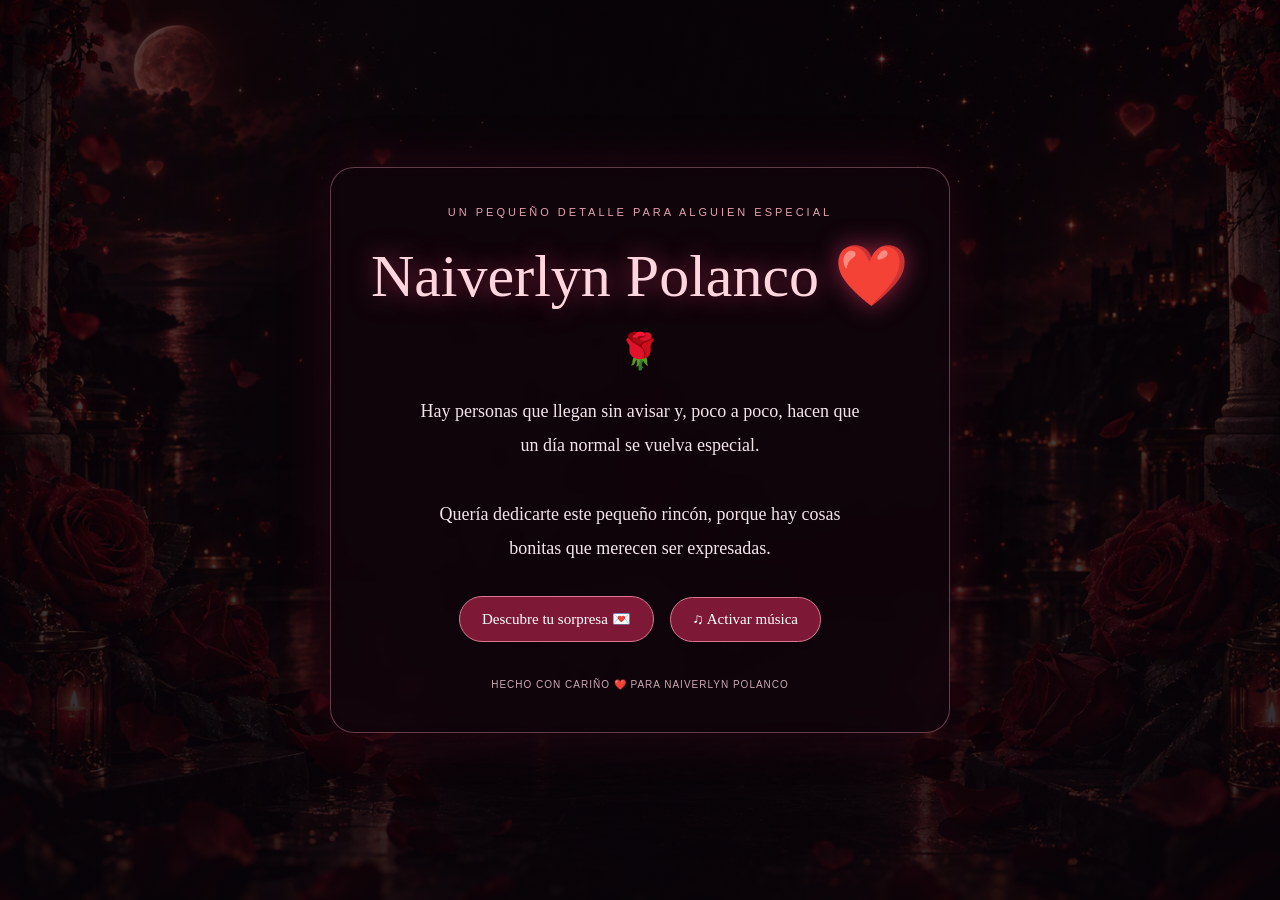
==== index.html @ 77dae19d "Rename naiverlyn polanco.html to index.html" ====
<!DOCTYPE html>
<html lang="es">
<head>
    <meta charset="UTF-8">
    <meta name="viewport" content="width=device-width, initial-scale=1.0">
    <meta name="theme-color" content="#100609">
    <title>Para Naiverlyn Polanco ❤️</title>

    <link rel="stylesheet" href="styles.css">
    <script src="script.js" defer></script>
</head>

<body>
    <main class="tarjeta">
        <div class="etiqueta">
            Un pequeño detalle para alguien especial
        </div>

        <h1>Naiverlyn Polanco ❤️</h1>

        <div class="rosa" aria-hidden="true">🌹</div>

        <p class="mensaje">
            Hay personas que llegan sin avisar y, poco a poco,
            hacen que un día normal se vuelva especial.

            <br><br>

            Quería dedicarte este pequeño rincón,
            porque hay cosas bonitas que merecen ser expresadas.
        </p>

        <button id="abrir" type="button">
            Descubre tu sorpresa 💌
        </button>

        <button id="musicaBtn" type="button">
            ♫ Activar música
        </button>

        <audio id="musica" src="musica.mp3" loop preload="none"></audio>

        <section id="carta" hidden>
            <p class="texto-carta">
                Naiverlyn, quería que supieras que me gusta tu forma
                de ser y que me alegra poder conocerte.

                <br><br>

                No sé qué nos tenga preparado el futuro,
                pero sí quería regalarte este detalle y sacarte
                una sonrisa. ❤️
            </p>

            <h2>¿Me dejarías conocerte un poquito más? 🌹</h2>

            <div class="botones-respuesta">
                <button type="button" data-respuesta="si">
                    Sí ❤️
                </button>

                <button type="button" data-respuesta="pensar">
                    Quiero pensarlo 💌
                </button>
            </div>

            <p id="respuesta" aria-live="polite"></p>
        </section>

        <footer>HECHO CON CARIÑO ❤️ PARA NAIVERLYN POLANCO</footer>
    </main>
</body>
</html>
---- styles.css ----
* {
    box-sizing: border-box;
    margin: 0;
    padding: 0;
}

[hidden] {
    display: none !important;
}

body {
    min-height: 100vh;
    min-height: 100svh;
    padding: 24px 14px;
    display: flex;
    align-items: center;
    justify-content: center;
    overflow-x: hidden;

    font-family: Georgia, "Times New Roman", serif;
    color: white;
    text-align: center;

    background:
        linear-gradient(
            rgba(8, 3, 8, 0.68),
            rgba(8, 3, 8, 0.86)
        ),
        url("fondo-romantico.png") center / cover fixed,
        #100609;
}

.tarjeta {
    position: relative;
    z-index: 2;
    width: min(100%, 620px);
    padding: 38px 25px;

    border: 1px solid rgba(255, 170, 185, 0.35);
    border-radius: 24px;
    background: rgba(18, 5, 12, 0.72);
    backdrop-filter: blur(8px);

    box-shadow: 0 0 55px rgba(180, 20, 65, 0.16);
    animation: aparecer 1.5s ease both;
}

.etiqueta {
    margin-bottom: 22px;
    color: #e8a2b2;
    text-transform: uppercase;
    letter-spacing: 3px;
    font: 11px Arial, sans-serif;
}

h1 {
    margin-bottom: 20px;
    color: #ffd6df;
    font-size: clamp(34px, 8vw, 60px);
    font-weight: normal;
    overflow-wrap: anywhere;
    text-shadow: 0 0 24px rgba(255, 70, 120, 0.55);
}

.rosa {
    margin-bottom: 22px;
    color: #ff718f;
    font-size: 35px;
    animation: latido 1.8s infinite;
}

.mensaje,
.texto-carta {
    max-width: 440px;
    margin: 0 auto 25px;
    color: #f4e5e9;
    font-size: 18px;
    line-height: 1.9;
}

button {
    margin: 6px;
    padding: 13px 22px;

    border: 1px solid #d97991;
    border-radius: 30px;
    background: #7d1837;
    color: white;

    font-size: 15px;
    font-family: inherit;
    cursor: pointer;
    transition: 0.3s;
}

button:hover {
    background: #a62b50;
    transform: translateY(-2px);
    box-shadow: 0 0 20px rgba(156, 37, 75, 0.4);
}

button:focus-visible {
    outline: 2px solid #ffd6df;
    outline-offset: 4px;
}

#carta {
    margin-top: 25px;
    padding-top: 22px;
    border-top: 1px solid rgba(255, 255, 255, 0.15);
    animation: aparecer 1s ease;
}

#carta h2 {
    margin: 18px 0;
    color: #ffd6df;
    font-size: clamp(20px, 5vw, 26px);
    font-weight: normal;
    line-height: 1.5;
}

.botones-respuesta {
    display: flex;
    justify-content: center;
    flex-wrap: wrap;
}

#respuesta {
    min-height: 28px;
    margin-top: 16px;
    color: #ffb4c7;
    line-height: 1.7;
}

.corazon {
    position: fixed;
    bottom: -30px;
    z-index: 1;
    pointer-events: none;
    opacity: 0.8;
    animation: flotar linear forwards;
}

footer {
    margin-top: 28px;
    color: #cda9b4;
    font: 10px Arial, sans-serif;
    letter-spacing: 1px;
    line-height: 1.8;
}

@keyframes aparecer {
    from {
        opacity: 0;
        transform: translateY(18px);
    }

    to {
        opacity: 1;
        transform: translateY(0);
    }
}

@keyframes latido {
    0%, 100% {
        transform: scale(1);
    }

    50% {
        transform: scale(1.18);
    }
}

@keyframes flotar {
    to {
        transform: translateY(-115vh) rotate(35deg);
        opacity: 0;
    }
}

@media (max-width: 480px) {
    .tarjeta {
        padding: 30px 18px;
    }

    .mensaje,
    .texto-carta {
        font-size: 16px;
    }

    button {
        max-width: 100%;
    }
}

@media (max-width: 600px) {
    body {
        background-attachment: scroll;
    }
}

@media (prefers-reduced-motion: reduce) {
    *,
    *::before,
    *::after {
        animation-duration: 0.01ms !important;
        animation-iteration-count: 1 !important;
        transition-duration: 0.01ms !important;
    }
}
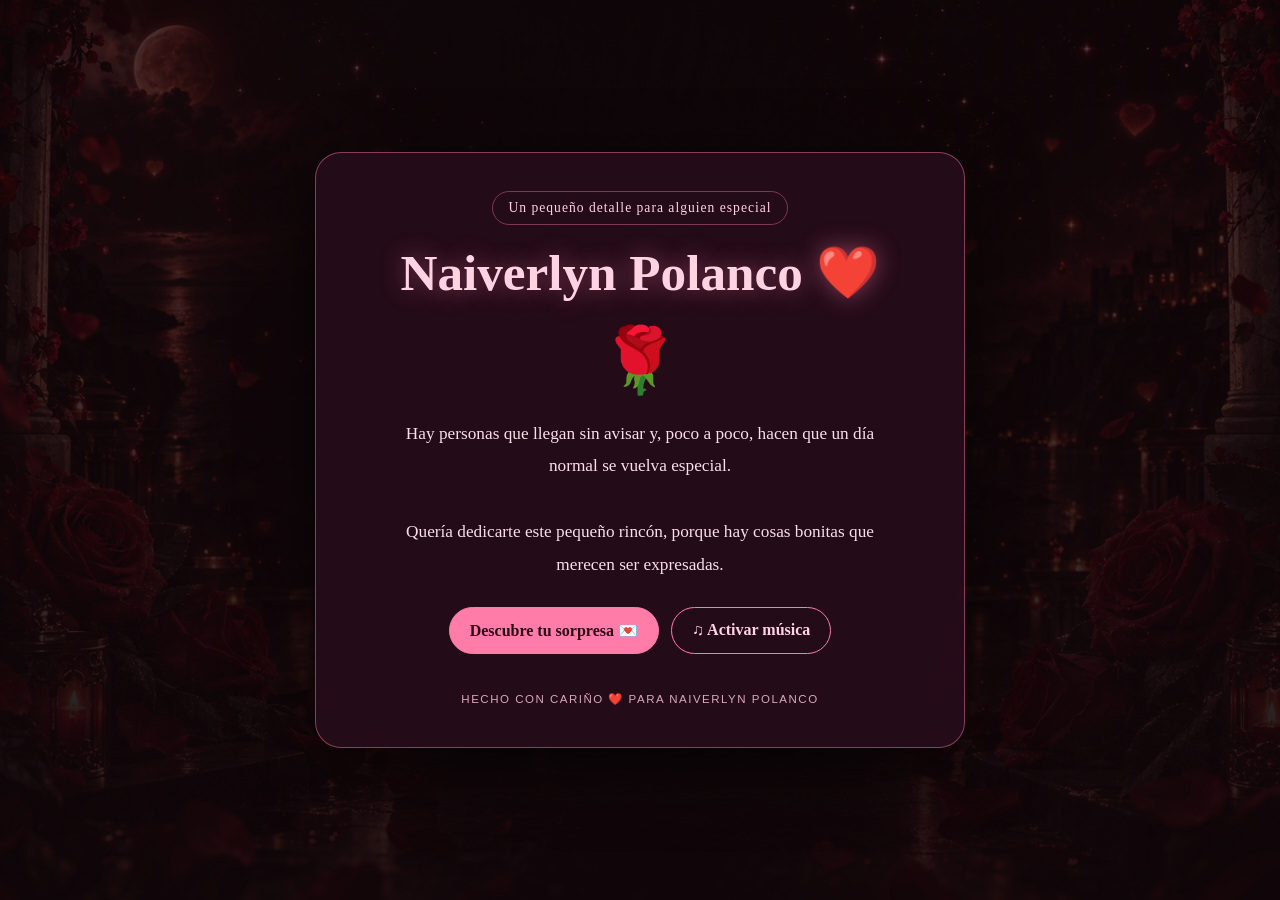
==== commit 13151277: "Revise index.html for romantic details and effects Updated the romantic message and added background" ====
--- a/index.html
+++ b/index.html
@@ -6,12 +6,15 @@
     <meta name="viewport" content="width=device-width, initial-scale=1.0">
     <meta name="theme-color" content="#100609">
     <title>Para Naiverlyn Polanco ❤️</title>
+    <meta name="description" content="Un detalle romántico para Naiverlyn Polanco.">
 
-    <link rel="stylesheet" href="styles.css">
-    <script src="script.js" defer></script>
+    <link rel="stylesheet" href="./styles.css?v=4">
+    <script src="./Script.js?v=4" defer></script>
 </head>
+<body>
+    <!-- Aquí aparecerán las estrellas y los corazones -->
+    <div id="efectos-fondo" aria-hidden="true"></div>
 
-<body>
     <main class="tarjeta">
         <div class="etiqueta">
             Un pequeño detalle para alguien especial
@@ -24,30 +27,28 @@
         <p class="mensaje">
             Hay personas que llegan sin avisar y, poco a poco,
             hacen que un día normal se vuelva especial.
-
             <br><br>
-
             Quería dedicarte este pequeño rincón,
             porque hay cosas bonitas que merecen ser expresadas.
         </p>
 
-        <button id="abrir" type="button">
-            Descubre tu sorpresa 💌
-        </button>
+        <div class="controles">
+            <button id="abrir" type="button">
+                Descubre tu sorpresa 💌
+            </button>
 
-        <button id="musicaBtn" type="button">
-            ♫ Activar música
-        </button>
+            <button id="musicaBtn" type="button">
+                ♫ Activar música
+            </button>
+        </div>
 
-        <audio id="musica" src="musica.mp3" loop preload="none"></audio>
+        <audio id="musica" src="./musica.mp3" loop preload="none"></audio>
 
         <section id="carta" hidden>
             <p class="texto-carta">
                 Naiverlyn, quería que supieras que me gusta tu forma
                 de ser y que me alegra poder conocerte.
-
                 <br><br>
-
                 No sé qué nos tenga preparado el futuro,
                 pero sí quería regalarte este detalle y sacarte
                 una sonrisa. ❤️
--- a/styles.css
+++ b/styles.css
@@ -5,148 +5,149 @@
     padding: 0;
 }
 
-[hidden] {
-    display: none !important;
+:root {
+    color-scheme: dark;
+    --rosa: #ff7ca8;
+    --rosa-claro: #ffd3e1;
+    --fondo: #100609;
+    --tarjeta: rgba(39, 13, 27, 0.91);
+}
+
+html {
+    min-height: 100%;
+    scroll-behavior: smooth;
 }
 
 body {
     min-height: 100vh;
-    min-height: 100svh;
-    padding: 24px 14px;
+    padding: 28px 16px;
     display: flex;
+    justify-content: center;
     align-items: center;
-    justify-content: center;
-    overflow-x: hidden;
-
     font-family: Georgia, "Times New Roman", serif;
-    color: white;
+    color: #fff4f7;
+    background:
+        linear-gradient(rgba(16, 6, 9, 0.76), rgba(16, 6, 9, 0.92)),
+        url("./fondo-romantico.png") center / cover fixed,
+        var(--fondo);
+}
+
+.tarjeta {
+    width: min(100%, 650px);
+    padding: 38px 26px;
     text-align: center;
-
-    background:
-        linear-gradient(
-            rgba(8, 3, 8, 0.68),
-            rgba(8, 3, 8, 0.86)
-        ),
-        url("fondo-romantico.png") center / cover fixed,
-        #100609;
-}
-
-.tarjeta {
-    position: relative;
-    z-index: 2;
-    width: min(100%, 620px);
-    padding: 38px 25px;
-
-    border: 1px solid rgba(255, 170, 185, 0.35);
-    border-radius: 24px;
-    background: rgba(18, 5, 12, 0.72);
+    border: 1px solid rgba(255, 124, 168, 0.45);
+    border-radius: 26px;
+    background: var(--tarjeta);
+    box-shadow: 0 20px 70px rgba(0, 0, 0, 0.55);
     backdrop-filter: blur(8px);
-
-    box-shadow: 0 0 55px rgba(180, 20, 65, 0.16);
-    animation: aparecer 1.5s ease both;
+    animation: aparecer 1s ease both;
 }
 
 .etiqueta {
-    margin-bottom: 22px;
-    color: #e8a2b2;
-    text-transform: uppercase;
-    letter-spacing: 3px;
-    font: 11px Arial, sans-serif;
+    display: inline-block;
+    margin-bottom: 18px;
+    padding: 8px 15px;
+    border: 1px solid rgba(255, 124, 168, 0.4);
+    border-radius: 30px;
+    color: var(--rosa-claro);
+    font-size: 0.85rem;
+    letter-spacing: 1px;
 }
 
 h1 {
-    margin-bottom: 20px;
-    color: #ffd6df;
-    font-size: clamp(34px, 8vw, 60px);
-    font-weight: normal;
-    overflow-wrap: anywhere;
-    text-shadow: 0 0 24px rgba(255, 70, 120, 0.55);
+    margin-bottom: 12px;
+    color: var(--rosa-claro);
+    font-size: clamp(2rem, 7vw, 3.2rem);
+    text-shadow: 0 0 24px rgba(255, 124, 168, 0.45);
 }
 
 .rosa {
-    margin-bottom: 22px;
-    color: #ff718f;
-    font-size: 35px;
-    animation: latido 1.8s infinite;
+    margin: 20px 0;
+    font-size: 4rem;
+    animation: flotar 3s ease-in-out infinite;
 }
 
 .mensaje,
 .texto-carta {
-    max-width: 440px;
-    margin: 0 auto 25px;
-    color: #f4e5e9;
-    font-size: 18px;
+    max-width: 510px;
+    margin: 0 auto;
+    color: #f8dfe8;
+    font-size: 1.08rem;
     line-height: 1.9;
 }
 
-button {
-    margin: 6px;
-    padding: 13px 22px;
-
-    border: 1px solid #d97991;
-    border-radius: 30px;
-    background: #7d1837;
-    color: white;
-
-    font-size: 15px;
-    font-family: inherit;
-    cursor: pointer;
-    transition: 0.3s;
-}
-
-button:hover {
-    background: #a62b50;
-    transform: translateY(-2px);
-    box-shadow: 0 0 20px rgba(156, 37, 75, 0.4);
-}
-
-button:focus-visible {
-    outline: 2px solid #ffd6df;
-    outline-offset: 4px;
-}
-
-#carta {
-    margin-top: 25px;
-    padding-top: 22px;
-    border-top: 1px solid rgba(255, 255, 255, 0.15);
-    animation: aparecer 1s ease;
-}
-
-#carta h2 {
-    margin: 18px 0;
-    color: #ffd6df;
-    font-size: clamp(20px, 5vw, 26px);
-    font-weight: normal;
-    line-height: 1.5;
-}
-
+.controles,
 .botones-respuesta {
     display: flex;
+    flex-wrap: wrap;
     justify-content: center;
-    flex-wrap: wrap;
+    gap: 12px;
+    margin-top: 25px;
+}
+
+button {
+    min-height: 46px;
+    padding: 13px 20px;
+    border: 1px solid var(--rosa);
+    border-radius: 30px;
+    background: var(--rosa);
+    color: #2b0917;
+    font-family: inherit;
+    font-size: 1rem;
+    font-weight: bold;
+    cursor: pointer;
+    transition: transform 0.2s ease, background 0.2s ease,
+        box-shadow 0.2s ease;
+}
+
+button:hover {
+    transform: translateY(-3px);
+    box-shadow: 0 7px 24px rgba(255, 124, 168, 0.25);
+}
+
+button:focus-visible {
+    outline: 3px solid white;
+    outline-offset: 4px;
+}
+
+#musicaBtn {
+    background: transparent;
+    color: var(--rosa-claro);
+}
+
+#carta {
+    margin-top: 30px;
+    padding-top: 25px;
+    border-top: 1px solid rgba(255, 124, 168, 0.35);
+    animation: aparecer 0.7s ease both;
+}
+
+#carta[hidden] {
+    display: none;
+}
+
+h2 {
+    margin-top: 24px;
+    color: var(--rosa-claro);
+    font-size: clamp(1.3rem, 5vw, 1.8rem);
+    line-height: 1.5;
 }
 
 #respuesta {
-    min-height: 28px;
-    margin-top: 16px;
-    color: #ffb4c7;
+    min-height: 30px;
+    margin-top: 20px;
+    color: var(--rosa-claro);
+    font-size: 1.05rem;
     line-height: 1.7;
 }
 
-.corazon {
-    position: fixed;
-    bottom: -30px;
-    z-index: 1;
-    pointer-events: none;
-    opacity: 0.8;
-    animation: flotar linear forwards;
-}
-
 footer {
-    margin-top: 28px;
-    color: #cda9b4;
-    font: 10px Arial, sans-serif;
-    letter-spacing: 1px;
+    margin-top: 35px;
+    color: #d9a8ba;
+    font-family: Arial, sans-serif;
+    font-size: 0.72rem;
+    letter-spacing: 1.5px;
     line-height: 1.8;
 }
 
@@ -162,41 +163,39 @@
     }
 }
 
-@keyframes latido {
+@keyframes flotar {
     0%, 100% {
-        transform: scale(1);
+        transform: translateY(0);
     }
 
     50% {
-        transform: scale(1.18);
-    }
-}
-
-@keyframes flotar {
-    to {
-        transform: translateY(-115vh) rotate(35deg);
-        opacity: 0;
+        transform: translateY(-9px);
     }
 }
 
 @media (max-width: 480px) {
+    body {
+        padding: 16px 10px;
+        background-attachment: scroll;
+    }
+
     .tarjeta {
-        padding: 30px 18px;
+        padding: 28px 18px;
+        border-radius: 20px;
     }
 
     .mensaje,
     .texto-carta {
-        font-size: 16px;
+        font-size: 1rem;
+    }
+
+    .controles,
+    .botones-respuesta {
+        flex-direction: column;
     }
 
     button {
-        max-width: 100%;
-    }
-}
-
-@media (max-width: 600px) {
-    body {
-        background-attachment: scroll;
+        width: 100%;
     }
 }
 
@@ -206,6 +205,64 @@
     *::after {
         animation-duration: 0.01ms !important;
         animation-iteration-count: 1 !important;
+        scroll-behavior: auto !important;
         transition-duration: 0.01ms !important;
     }
-}
+
+}
+/* Estrellas y corazones flotantes */
+#efectos-fondo {
+    position: fixed;
+    inset: 0;
+    overflow: hidden;
+    pointer-events: none;
+    z-index: 0;
+}
+
+.tarjeta {
+    position: relative;
+    z-index: 1;
+}
+
+.particula {
+    position: absolute;
+    bottom: -50px;
+    opacity: 0;
+    animation: flotar-fondo linear infinite;
+    user-select: none;
+    will-change: transform, opacity;
+}
+
+.particula.corazon {
+    color: #ff80ad;
+    text-shadow: 0 0 12px #ff4d88;
+}
+
+.particula.estrella {
+    color: #fff2b0;
+    text-shadow: 0 0 12px #ffe47a;
+}
+
+@keyframes flotar-fondo {
+    0% {
+        transform: translateY(0) rotate(0deg) scale(.7);
+        opacity: 0;
+    }
+    15% {
+        opacity: .85;
+    }
+    80% {
+        opacity: .8;
+    }
+    100% {
+        transform: translateY(-115vh) rotate(35deg) scale(1.2);
+        opacity: 0;
+    }
+}
+
+@media (prefers-reduced-motion: reduce) {
+    .particula {
+        animation: none;
+        display: none;
+    }
+}
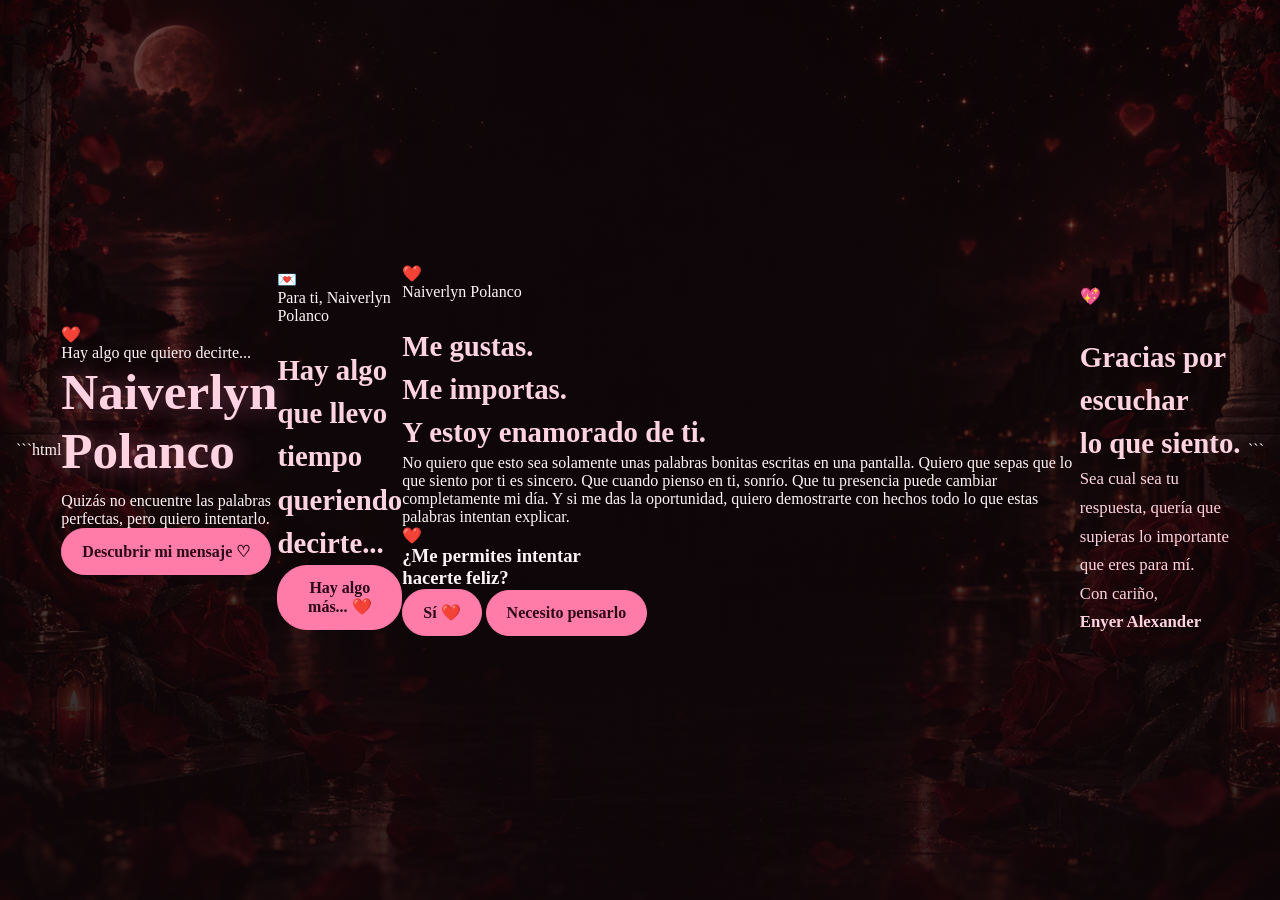
==== commit edad4b56: "Refactor HTML structure and update content" ====
--- a/index.html
+++ b/index.html
@@ -1,75 +1,171 @@
-
+```html
 <!DOCTYPE html>
 <html lang="es">
 <head>
     <meta charset="UTF-8">
     <meta name="viewport" content="width=device-width, initial-scale=1.0">
-    <meta name="theme-color" content="#100609">
+
     <title>Para Naiverlyn Polanco ❤️</title>
-    <meta name="description" content="Un detalle romántico para Naiverlyn Polanco.">
 
-    <link rel="stylesheet" href="./styles.css?v=4">
-    <script src="./Script.js?v=4" defer></script>
+    <link rel="stylesheet" href="styles.css">
 </head>
+
 <body>
-    <!-- Aquí aparecerán las estrellas y los corazones -->
-    <div id="efectos-fondo" aria-hidden="true"></div>
 
-    <main class="tarjeta">
-        <div class="etiqueta">
-            Un pequeño detalle para alguien especial
+    <!-- Fondo -->
+    <div id="stars"></div>
+    <div id="hearts"></div>
+
+    <!-- Música -->
+    <audio id="music" loop>
+        <source src="musica.mp3" type="audio/mpeg">
+    </audio>
+
+    <!-- Pantalla inicial -->
+    <section id="inicio" class="pantalla activa">
+
+        <div class="contenido">
+
+            <div class="corazon-principal">❤️</div>
+
+            <p class="pequeno">Hay algo que quiero decirte...</p>
+
+            <h1>
+                Naiverlyn<br>
+                <span>Polanco</span>
+            </h1>
+
+            <p class="subtitulo">
+                Quizás no encuentre las palabras perfectas,
+                pero quiero intentarlo.
+            </p>
+
+            <button onclick="comenzar()">
+                Descubrir mi mensaje
+                <span>♡</span>
+            </button>
+
         </div>
 
-        <h1>Naiverlyn Polanco ❤️</h1>
+    </section>
 
-        <div class="rosa" aria-hidden="true">🌹</div>
 
-        <p class="mensaje">
-            Hay personas que llegan sin avisar y, poco a poco,
-            hacen que un día normal se vuelva especial.
-            <br><br>
-            Quería dedicarte este pequeño rincón,
-            porque hay cosas bonitas que merecen ser expresadas.
-        </p>
+    <!-- Declaración -->
+    <section id="declaracion" class="pantalla">
 
-        <div class="controles">
-            <button id="abrir" type="button">
-                Descubre tu sorpresa 💌
+        <div class="carta">
+
+            <div class="sobre">💌</div>
+
+            <p class="destinataria">
+                Para ti, Naiverlyn Polanco
+            </p>
+
+            <h2>
+                Hay algo que llevo<br>
+                tiempo queriendo decirte...
+            </h2>
+
+            <div class="linea"></div>
+
+            <p id="textoDeclaracion" class="texto"></p>
+
+            <button id="continuarBtn" class="oculto" onclick="mostrarFinal()">
+                Hay algo más...
+                ❤️
             </button>
 
-            <button id="musicaBtn" type="button">
-                ♫ Activar música
-            </button>
         </div>
 
-        <audio id="musica" src="./musica.mp3" loop preload="none"></audio>
+    </section>
 
-        <section id="carta" hidden>
-            <p class="texto-carta">
-                Naiverlyn, quería que supieras que me gusta tu forma
-                de ser y que me alegra poder conocerte.
-                <br><br>
-                No sé qué nos tenga preparado el futuro,
-                pero sí quería regalarte este detalle y sacarte
-                una sonrisa. ❤️
+
+    <!-- Final -->
+    <section id="final" class="pantalla">
+
+        <div class="final-contenido">
+
+            <div class="gran-corazon">❤️</div>
+
+            <p class="para-ti">
+                Naiverlyn Polanco
             </p>
 
-            <h2>¿Me dejarías conocerte un poquito más? 🌹</h2>
+            <h2>
+                Me gustas.<br>
+                Me importas.<br>
+                Y estoy enamorado de ti.
+            </h2>
 
-            <div class="botones-respuesta">
-                <button type="button" data-respuesta="si">
-                    Sí ❤️
-                </button>
+            <p class="mensaje-final">
+                No quiero que esto sea solamente unas palabras bonitas
+                escritas en una pantalla.
+                
+                Quiero que sepas que lo que siento por ti es sincero.
+                Que cuando pienso en ti, sonrío.
+                Que tu presencia puede cambiar completamente mi día.
+                
+                Y si me das la oportunidad,
+                quiero demostrarte con hechos todo lo que estas palabras
+                intentan explicar.
+            </p>
 
-                <button type="button" data-respuesta="pensar">
-                    Quiero pensarlo 💌
-                </button>
+            <div class="pregunta">
+                <span>❤️</span>
+
+                <h3>
+                    ¿Me permites intentar<br>
+                    hacerte feliz?
+                </h3>
+
+                <div class="botones">
+
+                    <button class="si" onclick="respuestaSi()">
+                        Sí ❤️
+                    </button>
+
+                    <button class="no" id="noBtn">
+                        Necesito pensarlo
+                    </button>
+
+                </div>
+
             </div>
 
-            <p id="respuesta" aria-live="polite"></p>
-        </section>
+        </div>
 
-        <footer>HECHO CON CARIÑO ❤️ PARA NAIVERLYN POLANCO</footer>
-    </main>
+    </section>
+
+
+    <!-- Respuesta -->
+    <div id="respuesta" class="respuesta oculto">
+
+        <div class="respuesta-caja">
+
+            <div class="gran-corazon">💖</div>
+
+            <h2>
+                Gracias por escuchar<br>
+                lo que siento.
+            </h2>
+
+            <p>
+                Sea cual sea tu respuesta,
+                quería que supieras lo importante que eres para mí.
+            </p>
+
+            <div class="firma">
+                Con cariño,<br>
+                <strong>Enyer Alexander</strong>
+            </div>
+
+        </div>
+
+    </div>
+
+
+    <script src="script.js"></script>
+
 </body>
 </html>
+```
--- a/styles.css
+++ b/styles.css
@@ -10,7 +10,7 @@
     --rosa: #ff7ca8;
     --rosa-claro: #ffd3e1;
     --fondo: #100609;
-    --tarjeta: rgba(39, 13, 27, 0.91);
+    --tarjeta: rgba(39, 13, 27, 0.88);
 }
 
 html {
@@ -27,12 +27,26 @@
     font-family: Georgia, "Times New Roman", serif;
     color: #fff4f7;
     background:
-        linear-gradient(rgba(16, 6, 9, 0.76), rgba(16, 6, 9, 0.92)),
+        linear-gradient(rgba(16, 6, 9, 0.65), rgba(16, 6, 9, 0.88)),
         url("./fondo-romantico.png") center / cover fixed,
         var(--fondo);
 }
 
+/* Capa de efectos detrás del contenido */
+#efectos-fondo {
+    position: fixed;
+    inset: 0;
+    width: 100%;
+    height: 100%;
+    overflow: hidden;
+    pointer-events: none;
+    z-index: 0;
+}
+
+/* Tarjeta principal */
 .tarjeta {
+    position: relative;
+    z-index: 1;
     width: min(100%, 650px);
     padding: 38px 26px;
     text-align: center;
@@ -65,7 +79,7 @@
 .rosa {
     margin: 20px 0;
     font-size: 4rem;
-    animation: flotar 3s ease-in-out infinite;
+    animation: flotar-rosa 3s ease-in-out infinite;
 }
 
 .mensaje,
@@ -97,8 +111,7 @@
     font-size: 1rem;
     font-weight: bold;
     cursor: pointer;
-    transition: transform 0.2s ease, background 0.2s ease,
-        box-shadow 0.2s ease;
+    transition: transform 0.2s ease, box-shadow 0.2s ease;
 }
 
 button:hover {
@@ -151,23 +164,63 @@
     line-height: 1.8;
 }
 
+/* Corazones y estrellas creados por JavaScript */
+.particula {
+    position: absolute;
+    bottom: -50px;
+    display: block;
+    opacity: 0;
+    user-select: none;
+    pointer-events: none;
+    line-height: 1;
+    will-change: transform, opacity;
+    animation-name: flotar-fondo;
+    animation-timing-function: linear;
+    animation-iteration-count: infinite;
+}
+
+.particula.corazon {
+    color: #ff80ad;
+    text-shadow: 0 0 12px rgba(255, 77, 136, 0.85);
+}
+
+.particula.estrella {
+    color: #fff2b0;
+    text-shadow: 0 0 12px rgba(255, 228, 122, 0.9);
+}
+
+@keyframes flotar-fondo {
+    0% {
+        transform: translateY(0) rotate(0deg) scale(0.7);
+        opacity: 0;
+    }
+    15% {
+        opacity: 0.85;
+    }
+    80% {
+        opacity: 0.8;
+    }
+    100% {
+        transform: translateY(-115vh) rotate(35deg) scale(1.2);
+        opacity: 0;
+    }
+}
+
 @keyframes aparecer {
     from {
         opacity: 0;
         transform: translateY(18px);
     }
-
     to {
         opacity: 1;
         transform: translateY(0);
     }
 }
 
-@keyframes flotar {
+@keyframes flotar-rosa {
     0%, 100% {
         transform: translateY(0);
     }
-
     50% {
         transform: translateY(-9px);
     }
@@ -209,60 +262,7 @@
         transition-duration: 0.01ms !important;
     }
 
-}
-/* Estrellas y corazones flotantes */
-#efectos-fondo {
-    position: fixed;
-    inset: 0;
-    overflow: hidden;
-    pointer-events: none;
-    z-index: 0;
-}
-
-.tarjeta {
-    position: relative;
-    z-index: 1;
-}
-
-.particula {
-    position: absolute;
-    bottom: -50px;
-    opacity: 0;
-    animation: flotar-fondo linear infinite;
-    user-select: none;
-    will-change: transform, opacity;
-}
-
-.particula.corazon {
-    color: #ff80ad;
-    text-shadow: 0 0 12px #ff4d88;
-}
-
-.particula.estrella {
-    color: #fff2b0;
-    text-shadow: 0 0 12px #ffe47a;
-}
-
-@keyframes flotar-fondo {
-    0% {
-        transform: translateY(0) rotate(0deg) scale(.7);
-        opacity: 0;
-    }
-    15% {
-        opacity: .85;
-    }
-    80% {
-        opacity: .8;
-    }
-    100% {
-        transform: translateY(-115vh) rotate(35deg) scale(1.2);
-        opacity: 0;
-    }
-}
-
-@media (prefers-reduced-motion: reduce) {
     .particula {
-        animation: none;
         display: none;
     }
 }
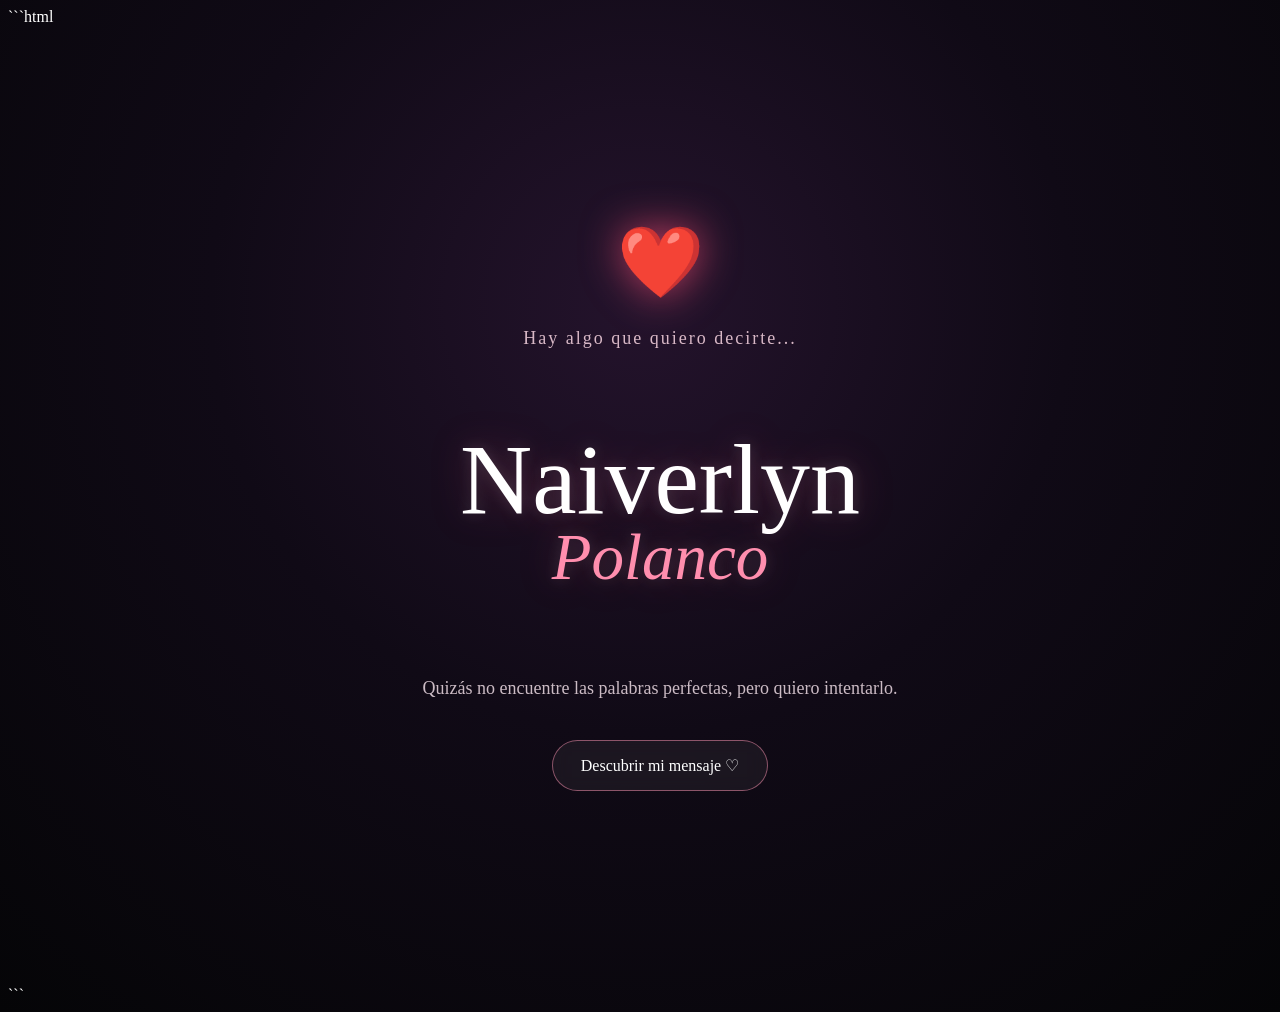
==== commit 33f2d809: "Revise index.html for romantic declaration Updated the HTML content and structure for the romantic m" ====
--- a/index.html
+++ b/index.html
@@ -156,7 +156,7 @@
 
             <div class="firma">
                 Con cariño,<br>
-                <strong>Enyer Alexander</strong>
+                <strong>Eddy Joel santana</strong>
             </div>
 
         </div>
@@ -164,7 +164,7 @@
     </div>
 
 
-    <script src="script.js"></script>
+    <script src="Script.js"></script>
 
 </body>
 </html>
--- a/styles.css
+++ b/styles.css
@@ -1,268 +1,561 @@
-
+```css
 * {
-    box-sizing: border-box;
     margin: 0;
     padding: 0;
-}
-
-:root {
-    color-scheme: dark;
-    --rosa: #ff7ca8;
-    --rosa-claro: #ffd3e1;
-    --fondo: #100609;
-    --tarjeta: rgba(39, 13, 27, 0.88);
+    box-sizing: border-box;
 }
 
 html {
-    min-height: 100%;
     scroll-behavior: smooth;
 }
 
 body {
+    background:
+        radial-gradient(circle at 50% 30%, #24132c 0%, #100a16 45%, #050507 100%);
+    color: white;
+    font-family: Georgia, "Times New Roman", serif;
+    overflow-x: hidden;
     min-height: 100vh;
-    padding: 28px 16px;
-    display: flex;
-    justify-content: center;
-    align-items: center;
-    font-family: Georgia, "Times New Roman", serif;
-    color: #fff4f7;
-    background:
-        linear-gradient(rgba(16, 6, 9, 0.65), rgba(16, 6, 9, 0.88)),
-        url("./fondo-romantico.png") center / cover fixed,
-        var(--fondo);
-}
-
-/* Capa de efectos detrás del contenido */
-#efectos-fondo {
+}
+
+
+/* =========================
+   ESTRELLAS
+========================= */
+
+#stars {
     position: fixed;
     inset: 0;
     width: 100%;
     height: 100%;
-    overflow: hidden;
     pointer-events: none;
     z-index: 0;
-}
-
-/* Tarjeta principal */
-.tarjeta {
-    position: relative;
-    z-index: 1;
-    width: min(100%, 650px);
-    padding: 38px 26px;
-    text-align: center;
-    border: 1px solid rgba(255, 124, 168, 0.45);
-    border-radius: 26px;
-    background: var(--tarjeta);
-    box-shadow: 0 20px 70px rgba(0, 0, 0, 0.55);
-    backdrop-filter: blur(8px);
-    animation: aparecer 1s ease both;
-}
-
-.etiqueta {
-    display: inline-block;
-    margin-bottom: 18px;
-    padding: 8px 15px;
-    border: 1px solid rgba(255, 124, 168, 0.4);
-    border-radius: 30px;
-    color: var(--rosa-claro);
-    font-size: 0.85rem;
-    letter-spacing: 1px;
-}
-
-h1 {
-    margin-bottom: 12px;
-    color: var(--rosa-claro);
-    font-size: clamp(2rem, 7vw, 3.2rem);
-    text-shadow: 0 0 24px rgba(255, 124, 168, 0.45);
-}
-
-.rosa {
-    margin: 20px 0;
-    font-size: 4rem;
-    animation: flotar-rosa 3s ease-in-out infinite;
-}
-
-.mensaje,
-.texto-carta {
-    max-width: 510px;
-    margin: 0 auto;
-    color: #f8dfe8;
-    font-size: 1.08rem;
-    line-height: 1.9;
-}
-
-.controles,
-.botones-respuesta {
-    display: flex;
-    flex-wrap: wrap;
-    justify-content: center;
-    gap: 12px;
-    margin-top: 25px;
-}
-
-button {
-    min-height: 46px;
-    padding: 13px 20px;
-    border: 1px solid var(--rosa);
-    border-radius: 30px;
-    background: var(--rosa);
-    color: #2b0917;
-    font-family: inherit;
-    font-size: 1rem;
-    font-weight: bold;
-    cursor: pointer;
-    transition: transform 0.2s ease, box-shadow 0.2s ease;
-}
-
-button:hover {
-    transform: translateY(-3px);
-    box-shadow: 0 7px 24px rgba(255, 124, 168, 0.25);
-}
-
-button:focus-visible {
-    outline: 3px solid white;
-    outline-offset: 4px;
-}
-
-#musicaBtn {
-    background: transparent;
-    color: var(--rosa-claro);
-}
-
-#carta {
-    margin-top: 30px;
-    padding-top: 25px;
-    border-top: 1px solid rgba(255, 124, 168, 0.35);
-    animation: aparecer 0.7s ease both;
-}
-
-#carta[hidden] {
-    display: none;
-}
-
-h2 {
-    margin-top: 24px;
-    color: var(--rosa-claro);
-    font-size: clamp(1.3rem, 5vw, 1.8rem);
-    line-height: 1.5;
-}
-
-#respuesta {
-    min-height: 30px;
-    margin-top: 20px;
-    color: var(--rosa-claro);
-    font-size: 1.05rem;
-    line-height: 1.7;
-}
-
-footer {
-    margin-top: 35px;
-    color: #d9a8ba;
-    font-family: Arial, sans-serif;
-    font-size: 0.72rem;
-    letter-spacing: 1.5px;
-    line-height: 1.8;
-}
-
-/* Corazones y estrellas creados por JavaScript */
-.particula {
+    overflow: hidden;
+}
+
+.star {
+    position: absolute;
+    width: 2px;
+    height: 2px;
+    background: white;
+    border-radius: 50%;
+    opacity: 0.7;
+    animation: parpadear 3s infinite ease-in-out;
+}
+
+@keyframes parpadear {
+    0%, 100% {
+        opacity: 0.2;
+        transform: scale(0.7);
+    }
+
+    50% {
+        opacity: 1;
+        transform: scale(1.5);
+    }
+}
+
+
+/* =========================
+   CORAZONES FLOTANTES
+========================= */
+
+#hearts {
+    position: fixed;
+    inset: 0;
+    pointer-events: none;
+    overflow: hidden;
+    z-index: 2;
+}
+
+.heart {
     position: absolute;
     bottom: -50px;
-    display: block;
+    color: #ff6b91;
+    font-size: 18px;
+    animation: subir 7s linear forwards;
     opacity: 0;
-    user-select: none;
-    pointer-events: none;
-    line-height: 1;
-    will-change: transform, opacity;
-    animation-name: flotar-fondo;
-    animation-timing-function: linear;
-    animation-iteration-count: infinite;
-}
-
-.particula.corazon {
-    color: #ff80ad;
-    text-shadow: 0 0 12px rgba(255, 77, 136, 0.85);
-}
-
-.particula.estrella {
-    color: #fff2b0;
-    text-shadow: 0 0 12px rgba(255, 228, 122, 0.9);
-}
-
-@keyframes flotar-fondo {
+    filter: drop-shadow(0 0 8px rgba(255, 70, 120, 0.6));
+}
+
+@keyframes subir {
+
     0% {
-        transform: translateY(0) rotate(0deg) scale(0.7);
+        transform:
+            translateY(0)
+            translateX(0)
+            rotate(0deg)
+            scale(0.7);
+
         opacity: 0;
     }
-    15% {
-        opacity: 0.85;
-    }
-    80% {
+
+    10% {
         opacity: 0.8;
     }
+
+    50% {
+        transform:
+            translateY(-50vh)
+            translateX(30px)
+            rotate(20deg)
+            scale(1);
+    }
+
     100% {
-        transform: translateY(-115vh) rotate(35deg) scale(1.2);
+        transform:
+            translateY(-115vh)
+            translateX(-40px)
+            rotate(-20deg)
+            scale(1.3);
+
         opacity: 0;
     }
 }
+
+
+/* =========================
+   PANTALLAS
+========================= */
+
+.pantalla {
+    position: relative;
+    z-index: 3;
+
+    min-height: 100vh;
+    width: 100%;
+
+    display: none;
+    align-items: center;
+    justify-content: center;
+
+    padding: 30px 20px;
+}
+
+.pantalla.activa {
+    display: flex;
+}
+
+
+/* =========================
+   INICIO
+========================= */
+
+.contenido {
+    width: min(700px, 100%);
+    text-align: center;
+    animation: aparecer 1.5s ease;
+}
+
+.corazon-principal {
+    font-size: 70px;
+    margin-bottom: 25px;
+
+    animation:
+        latido 1.7s infinite ease-in-out;
+
+    filter:
+        drop-shadow(0 0 20px rgba(255, 80, 120, 0.7));
+}
+
+.pequeno {
+    color: #d8b8c6;
+    font-size: 18px;
+    letter-spacing: 2px;
+    margin-bottom: 20px;
+}
+
+h1 {
+    font-size: clamp(55px, 10vw, 100px);
+    line-height: 0.95;
+    font-weight: normal;
+
+    text-shadow:
+        0 0 15px rgba(255,255,255,0.15),
+        0 0 40px rgba(255,80,120,0.25);
+}
+
+h1 span {
+    font-size: 0.65em;
+    color: #ff8eae;
+    font-style: italic;
+}
+
+.subtitulo {
+    margin: 35px auto;
+    max-width: 550px;
+
+    color: #cbbbc4;
+    font-size: 18px;
+    line-height: 1.8;
+}
+
+button {
+    border: 1px solid rgba(255, 150, 180, 0.5);
+    background: rgba(255,255,255,0.05);
+    color: white;
+
+    padding: 15px 28px;
+    border-radius: 50px;
+
+    font-size: 16px;
+    font-family: inherit;
+
+    cursor: pointer;
+
+    transition:
+        0.3s ease;
+
+    backdrop-filter: blur(8px);
+}
+
+button:hover {
+    background: rgba(255, 100, 140, 0.18);
+
+    transform:
+        translateY(-3px)
+        scale(1.03);
+
+    box-shadow:
+        0 0 25px rgba(255, 80, 130, 0.3);
+}
+
+
+/* =========================
+   CARTA
+========================= */
+
+.carta {
+    width: min(800px, 100%);
+
+    padding: 50px 35px;
+
+    text-align: center;
+
+    background:
+        linear-gradient(
+            145deg,
+            rgba(255,255,255,0.07),
+            rgba(255,255,255,0.02)
+        );
+
+    border:
+        1px solid rgba(255,255,255,0.12);
+
+    border-radius: 25px;
+
+    backdrop-filter: blur(15px);
+
+    box-shadow:
+        0 0 60px rgba(0,0,0,0.4);
+
+    animation:
+        subirCarta 1s ease;
+}
+
+.sobre {
+    font-size: 60px;
+    margin-bottom: 20px;
+}
+
+.destinataria {
+    color: #ff91b0;
+    font-size: 18px;
+    margin-bottom: 25px;
+}
+
+.carta h2 {
+    font-size: clamp(30px, 6vw, 52px);
+    font-weight: normal;
+    line-height: 1.2;
+}
+
+.linea {
+    width: 80px;
+    height: 1px;
+
+    background: #ff7fa3;
+
+    margin: 30px auto;
+}
+
+.texto {
+    min-height: 220px;
+
+    max-width: 680px;
+
+    margin: auto;
+
+    color: #e8dce1;
+
+    font-size: 19px;
+    line-height: 2;
+
+    text-align: left;
+
+    white-space: pre-line;
+}
+
+#continuarBtn {
+    margin-top: 30px;
+}
+
+.oculto {
+    display: none !important;
+}
+
+
+/* =========================
+   FINAL
+========================= */
+
+.final-contenido {
+    width: min(800px, 100%);
+    text-align: center;
+
+    animation: aparecer 1.2s ease;
+}
+
+.gran-corazon {
+    font-size: 90px;
+
+    animation: latido 1.5s infinite ease-in-out;
+
+    filter:
+        drop-shadow(0 0 25px rgba(255,70,120,0.7));
+}
+
+.para-ti {
+    color: #ff8eae;
+    letter-spacing: 3px;
+    margin: 20px 0;
+}
+
+.final-contenido h2 {
+    font-size: clamp(34px, 7vw, 60px);
+    font-weight: normal;
+    line-height: 1.2;
+}
+
+.mensaje-final {
+    margin: 35px auto;
+
+    max-width: 700px;
+
+    color: #d9cbd1;
+
+    font-size: 18px;
+    line-height: 2;
+
+    white-space: pre-line;
+}
+
+.pregunta {
+    margin-top: 50px;
+    padding: 35px;
+
+    border-top:
+        1px solid rgba(255,255,255,0.1);
+
+    border-bottom:
+        1px solid rgba(255,255,255,0.1);
+}
+
+.pregunta span {
+    font-size: 30px;
+}
+
+.pregunta h3 {
+    margin: 15px 0 25px;
+
+    font-size: 27px;
+    font-weight: normal;
+}
+
+.botones {
+    display: flex;
+    justify-content: center;
+    gap: 15px;
+    flex-wrap: wrap;
+}
+
+.si {
+    background: rgba(255,70,120,0.2);
+    border-color: #ff7098;
+}
+
+.no {
+    position: relative;
+}
+
+
+/* =========================
+   RESPUESTA
+========================= */
+
+.respuesta {
+    position: fixed;
+    inset: 0;
+
+    z-index: 20;
+
+    display: flex;
+    align-items: center;
+    justify-content: center;
+
+    padding: 25px;
+
+    background:
+        rgba(5, 3, 8, 0.92);
+
+    backdrop-filter: blur(10px);
+}
+
+.respuesta-caja {
+    width: min(600px, 100%);
+
+    text-align: center;
+
+    padding: 50px 30px;
+
+    border:
+        1px solid rgba(255,120,160,0.35);
+
+    border-radius: 25px;
+
+    background:
+        rgba(30,15,35,0.9);
+
+    box-shadow:
+        0 0 70px rgba(255,60,120,0.15);
+
+    animation:
+        aparecer 0.8s ease;
+}
+
+.respuesta-caja h2 {
+    font-size: 36px;
+    font-weight: normal;
+    line-height: 1.3;
+    margin: 20px 0;
+}
+
+.respuesta-caja p {
+    color: #d8cbd1;
+    line-height: 1.8;
+    font-size: 17px;
+}
+
+.firma {
+    margin-top: 30px;
+    color: #ff91b0;
+    line-height: 1.8;
+}
+
+
+/* =========================
+   ANIMACIONES
+========================= */
 
 @keyframes aparecer {
     from {
         opacity: 0;
-        transform: translateY(18px);
-    }
+        transform: translateY(25px);
+    }
+
     to {
         opacity: 1;
         transform: translateY(0);
     }
 }
 
-@keyframes flotar-rosa {
+@keyframes subirCarta {
+    from {
+        opacity: 0;
+        transform:
+            translateY(50px)
+            scale(0.95);
+    }
+
+    to {
+        opacity: 1;
+        transform:
+            translateY(0)
+            scale(1);
+    }
+}
+
+@keyframes latido {
+
     0%, 100% {
-        transform: translateY(0);
-    }
+        transform: scale(1);
+    }
+
     50% {
-        transform: translateY(-9px);
-    }
-}
-
-@media (max-width: 480px) {
-    body {
-        padding: 16px 10px;
-        background-attachment: scroll;
-    }
-
-    .tarjeta {
-        padding: 28px 18px;
-        border-radius: 20px;
-    }
-
-    .mensaje,
-    .texto-carta {
-        font-size: 1rem;
-    }
-
-    .controles,
-    .botones-respuesta {
-        flex-direction: column;
-    }
-
-    button {
-        width: 100%;
-    }
-}
-
-@media (prefers-reduced-motion: reduce) {
-    *,
-    *::before,
-    *::after {
-        animation-duration: 0.01ms !important;
-        animation-iteration-count: 1 !important;
-        scroll-behavior: auto !important;
-        transition-duration: 0.01ms !important;
-    }
-
-    .particula {
-        display: none;
-    }
-}
+        transform: scale(1.12);
+    }
+}
+
+
+/* =========================
+   MÓVIL
+========================= */
+
+@media (max-width: 600px) {
+
+    .pantalla {
+        padding: 25px 15px;
+    }
+
+    .corazon-principal {
+        font-size: 55px;
+    }
+
+    .pequeno {
+        font-size: 15px;
+    }
+
+    .subtitulo {
+        font-size: 16px;
+        line-height: 1.7;
+    }
+
+    .carta {
+        padding: 35px 22px;
+    }
+
+    .sobre {
+        font-size: 50px;
+    }
+
+    .texto {
+        font-size: 17px;
+        line-height: 1.8;
+    }
+
+    .gran-corazon {
+        font-size: 70px;
+    }
+
+    .mensaje-final {
+        font-size: 16px;
+        line-height: 1.8;
+    }
+
+    .pregunta {
+        padding: 25px 10px;
+    }
+
+    .pregunta h3 {
+        font-size: 23px;
+    }
+
+    .respuesta-caja {
+        padding: 40px 20px;
+    }
+
+    .respuesta-caja h2 {
+        font-size: 29px;
+    }
+}
+```
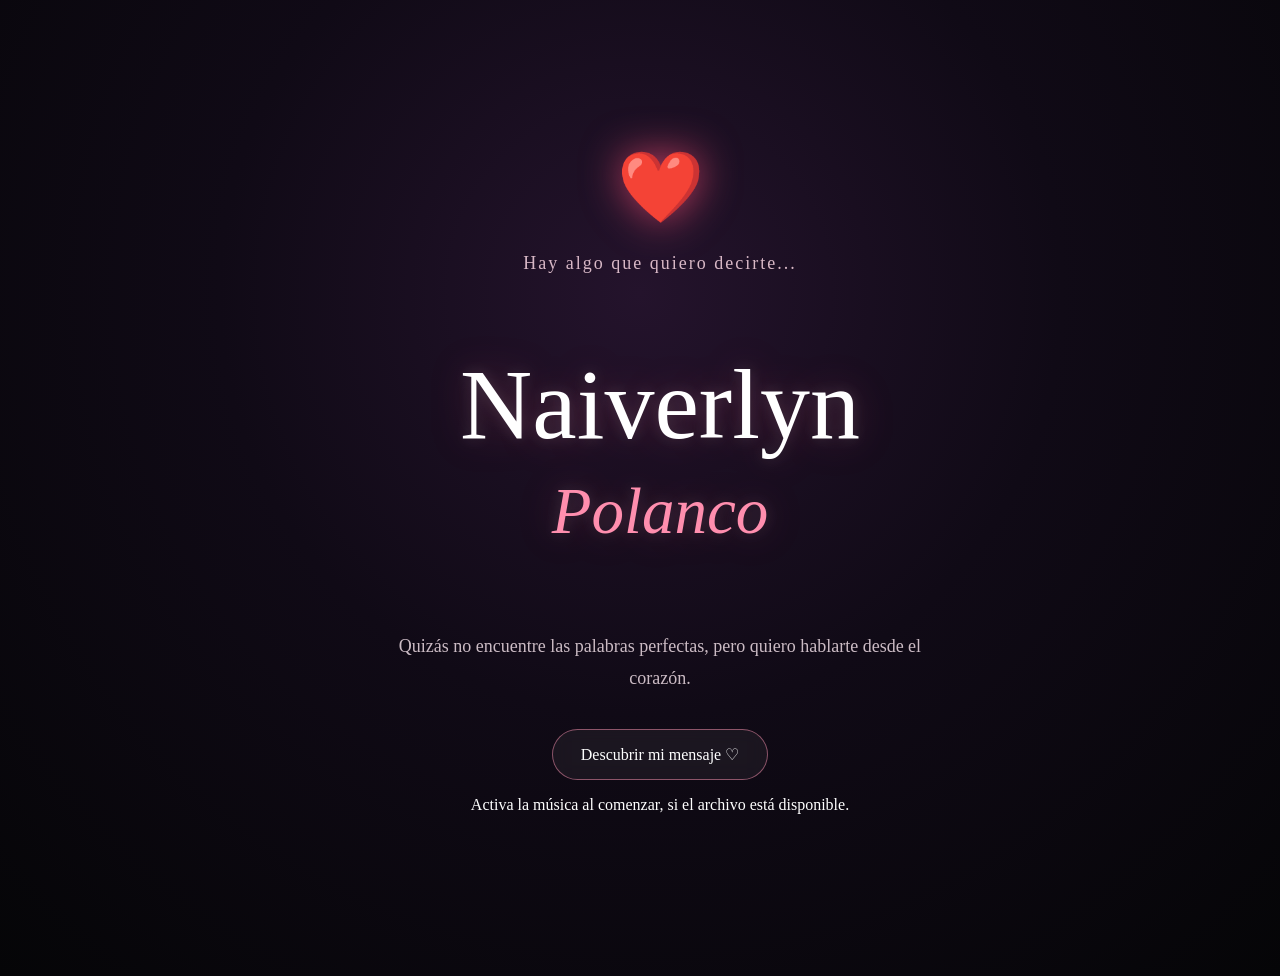
==== commit 61750333: "Fix declaration page and correct JavaScript filename" ====
--- a/index.html
+++ b/index.html
@@ -1,171 +1,69 @@
-```html
-<!DOCTYPE html>
-<html lang="es">
-<head>
-    <meta charset="UTF-8">
-    <meta name="viewport" content="width=device-width, initial-scale=1.0">
-
-    <title>Para Naiverlyn Polanco ❤️</title>
-
-    <link rel="stylesheet" href="styles.css">
-</head>
-
-<body>
-
-    <!-- Fondo -->
-    <div id="stars"></div>
-    <div id="hearts"></div>
-
-    <!-- Música -->
-    <audio id="music" loop>
-        <source src="musica.mp3" type="audio/mpeg">
-    </audio>
-
-    <!-- Pantalla inicial -->
-    <section id="inicio" class="pantalla activa">
-
-        <div class="contenido">
-
-            <div class="corazon-principal">❤️</div>
-
-            <p class="pequeno">Hay algo que quiero decirte...</p>
-
-            <h1>
-                Naiverlyn<br>
-                <span>Polanco</span>
-            </h1>
-
-            <p class="subtitulo">
-                Quizás no encuentre las palabras perfectas,
-                pero quiero intentarlo.
-            </p>
-
-            <button onclick="comenzar()">
-                Descubrir mi mensaje
-                <span>♡</span>
-            </button>
-
-        </div>
-
-    </section>
-
-
-    <!-- Declaración -->
-    <section id="declaracion" class="pantalla">
-
-        <div class="carta">
-
-            <div class="sobre">💌</div>
-
-            <p class="destinataria">
-                Para ti, Naiverlyn Polanco
-            </p>
-
-            <h2>
-                Hay algo que llevo<br>
-                tiempo queriendo decirte...
-            </h2>
-
-            <div class="linea"></div>
-
-            <p id="textoDeclaracion" class="texto"></p>
-
-            <button id="continuarBtn" class="oculto" onclick="mostrarFinal()">
-                Hay algo más...
-                ❤️
-            </button>
-
-        </div>
-
-    </section>
-
-
-    <!-- Final -->
-    <section id="final" class="pantalla">
-
-        <div class="final-contenido">
-
-            <div class="gran-corazon">❤️</div>
-
-            <p class="para-ti">
-                Naiverlyn Polanco
-            </p>
-
-            <h2>
-                Me gustas.<br>
-                Me importas.<br>
-                Y estoy enamorado de ti.
-            </h2>
-
-            <p class="mensaje-final">
-                No quiero que esto sea solamente unas palabras bonitas
-                escritas en una pantalla.
-                
-                Quiero que sepas que lo que siento por ti es sincero.
-                Que cuando pienso en ti, sonrío.
-                Que tu presencia puede cambiar completamente mi día.
-                
-                Y si me das la oportunidad,
-                quiero demostrarte con hechos todo lo que estas palabras
-                intentan explicar.
-            </p>
-
-            <div class="pregunta">
-                <span>❤️</span>
-
-                <h3>
-                    ¿Me permites intentar<br>
-                    hacerte feliz?
-                </h3>
-
-                <div class="botones">
-
-                    <button class="si" onclick="respuestaSi()">
-                        Sí ❤️
-                    </button>
-
-                    <button class="no" id="noBtn">
-                        Necesito pensarlo
-                    </button>
-
-                </div>
-
-            </div>
-
-        </div>
-
-    </section>
-
-
-    <!-- Respuesta -->
-    <div id="respuesta" class="respuesta oculto">
-
-        <div class="respuesta-caja">
-
-            <div class="gran-corazon">💖</div>
-
-            <h2>
-                Gracias por escuchar<br>
-                lo que siento.
-            </h2>
-
-            <p>
-                Sea cual sea tu respuesta,
-                quería que supieras lo importante que eres para mí.
-            </p>
-
-            <div class="firma">
-                Con cariño,<br>
-                <strong>Eddy Joel santana</strong>
-            </div>
-
-        </div>
-
-    </div>
-
-
-    <script src="Script.js"></script>
-
-</body>
-</html>
-```
+<!DOCTYPE html>
+<html lang="es">
+<head>
+  <meta charset="UTF-8">
+  <meta name="viewport" content="width=device-width, initial-scale=1">
+  <meta name="theme-color" content="#100813">
+  <title>Para Naiverlyn Polanco ❤️</title>
+  <link rel="stylesheet" href="styles.css">
+  <script src="script.js" defer></script>
+</head>
+<body>
+  <div id="stars" aria-hidden="true"></div>
+  <div id="hearts" aria-hidden="true"></div>
+
+  <audio id="music" loop preload="none">
+    <source src="musica.mp3" type="audio/mpeg">
+  </audio>
+
+  <main>
+    <section id="inicio" class="pantalla activa" aria-labelledby="tituloInicio">
+      <div class="contenido">
+        <div class="corazon-principal" aria-hidden="true">❤️</div>
+        <p class="pequeno">Hay algo que quiero decirte...</p>
+        <h1 id="tituloInicio">Naiverlyn<br><span>Polanco</span></h1>
+        <p class="subtitulo">Quizás no encuentre las palabras perfectas, pero quiero hablarte desde el corazón.</p>
+        <button id="comenzarBtn" type="button">Descubrir mi mensaje <span aria-hidden="true">♡</span></button>
+        <p class="nota-musica">Activa la música al comenzar, si el archivo está disponible.</p>
+      </div>
+    </section>
+
+    <section id="declaracion" class="pantalla" aria-labelledby="tituloCarta" hidden>
+      <article class="carta">
+        <div class="sobre" aria-hidden="true">💌</div>
+        <p class="destinataria">Para ti, Naiverlyn Polanco</p>
+        <h2 id="tituloCarta">Hay algo que llevo tiempo queriendo decirte...</h2>
+        <div class="linea"></div>
+        <p id="textoDeclaracion" class="texto" aria-live="polite"></p>
+        <button id="continuarBtn" class="oculto" type="button">Hay algo más... ❤️</button>
+      </article>
+    </section>
+
+    <section id="final" class="pantalla" aria-labelledby="tituloFinal" hidden>
+      <div class="final-contenido">
+        <div class="gran-corazon" aria-hidden="true">❤️</div>
+        <p class="para-ti">Naiverlyn Polanco</p>
+        <h2 id="tituloFinal">Me gustas.<br>Me importas.<br>Y quiero ser sincero contigo.</h2>
+        <p class="mensaje-final">No quiero que esto sea solamente unas palabras bonitas escritas en una pantalla. Quiero que sepas que lo que siento por ti es sincero. Cuando pienso en ti, sonrío, y me gustaría seguir conociéndote y compartir más momentos contigo.
+
+No te prometo ser perfecto; sí quiero tratarte con cariño, respeto y honestidad. No sé qué nos tenga preparado el futuro, pero me gustaría descubrirlo poco a poco, si tú también lo deseas.</p>
+        <div class="pregunta">
+          <span aria-hidden="true">♡</span>
+          <h3>¿Te gustaría darme la oportunidad de conocernos más y ver qué puede nacer entre nosotros?</h3>
+          <div class="botones">
+            <button id="siBtn" class="si" type="button">Sí, me gustaría ❤️</button>
+            <button id="pensarloBtn" class="alternativa" type="button">Quiero pensarlo</button>
+            <button id="noBtn" class="alternativa" type="button">No siento lo mismo</button>
+          </div>
+          <p id="respuestaTexto" class="respuesta-texto" aria-live="polite"></p>
+        </div>
+        <p class="firma">Con cariño,<br><strong>Eddy Joel Santana</strong></p>
+      </div>
+    </section>
+  </main>
+
+  <script>
+    // Si no has añadido musica.mp3 al repositorio, la página seguirá funcionando sin música.
+  </script>
+</body>
+</html>
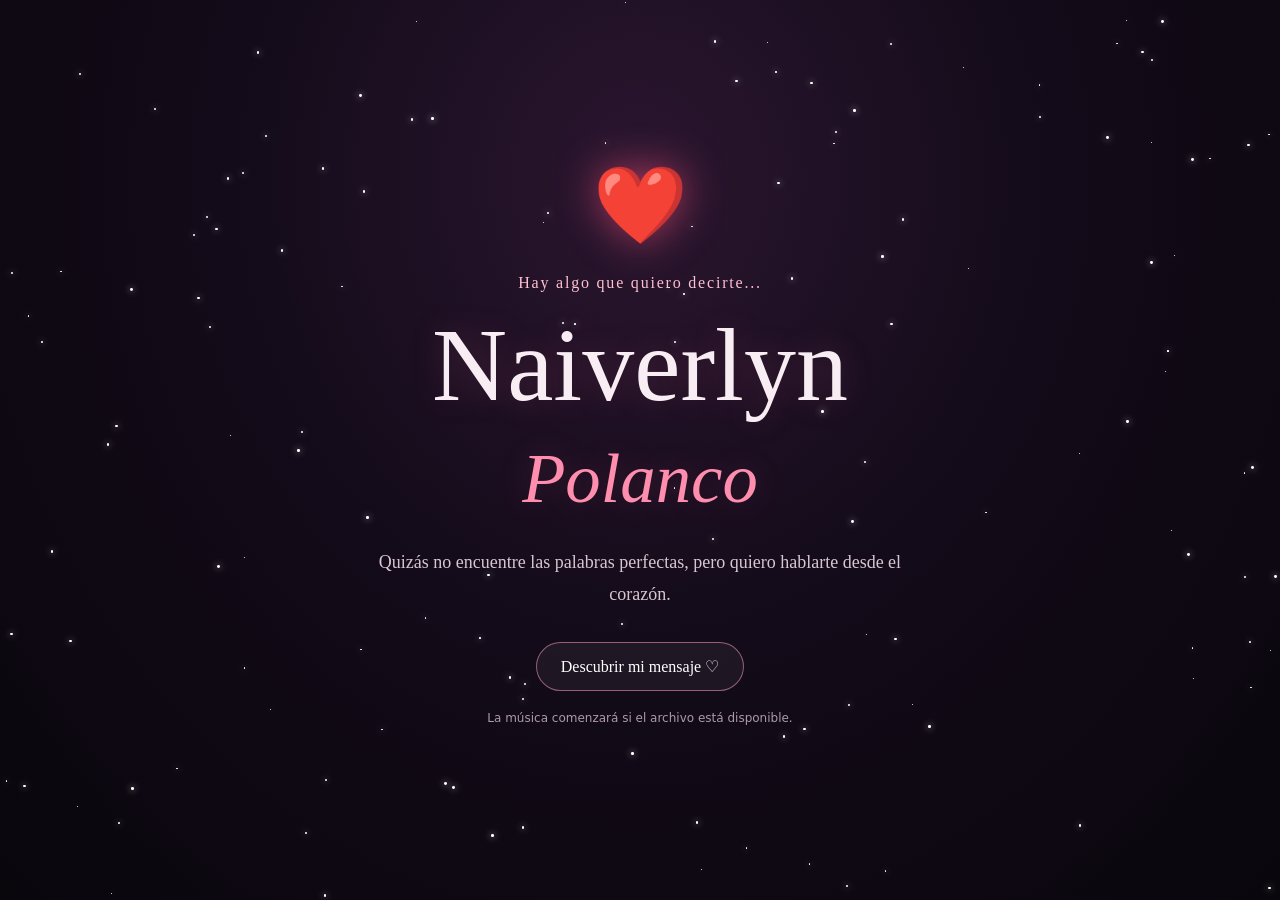
==== commit 2231b5b9: "Fix opening button with inline JavaScript and cache-bust stylesheet" ====
--- a/index.html
+++ b/index.html
@@ -5,50 +5,46 @@
   <meta name="viewport" content="width=device-width, initial-scale=1">
   <meta name="theme-color" content="#100813">
   <title>Para Naiverlyn Polanco ❤️</title>
-  <link rel="stylesheet" href="styles.css">
-  <script src="script.js" defer></script>
+  <link rel="stylesheet" href="styles.css?v=3">
 </head>
 <body>
   <div id="stars" aria-hidden="true"></div>
   <div id="hearts" aria-hidden="true"></div>
-
-  <audio id="music" loop preload="none">
-    <source src="musica.mp3" type="audio/mpeg">
-  </audio>
+  <audio id="music" loop preload="none"><source src="musica.mp3" type="audio/mpeg"></audio>
 
   <main>
-    <section id="inicio" class="pantalla activa" aria-labelledby="tituloInicio">
+    <section id="inicio" class="pantalla activa">
       <div class="contenido">
-        <div class="corazon-principal" aria-hidden="true">❤️</div>
+        <div class="corazon-principal">❤️</div>
         <p class="pequeno">Hay algo que quiero decirte...</p>
-        <h1 id="tituloInicio">Naiverlyn<br><span>Polanco</span></h1>
+        <h1>Naiverlyn<br><span>Polanco</span></h1>
         <p class="subtitulo">Quizás no encuentre las palabras perfectas, pero quiero hablarte desde el corazón.</p>
-        <button id="comenzarBtn" type="button">Descubrir mi mensaje <span aria-hidden="true">♡</span></button>
-        <p class="nota-musica">Activa la música al comenzar, si el archivo está disponible.</p>
+        <button id="comenzarBtn" type="button">Descubrir mi mensaje ♡</button>
+        <p class="nota-musica">La música comenzará si el archivo está disponible.</p>
       </div>
     </section>
 
-    <section id="declaracion" class="pantalla" aria-labelledby="tituloCarta" hidden>
+    <section id="declaracion" class="pantalla" hidden>
       <article class="carta">
-        <div class="sobre" aria-hidden="true">💌</div>
+        <div class="sobre">💌</div>
         <p class="destinataria">Para ti, Naiverlyn Polanco</p>
-        <h2 id="tituloCarta">Hay algo que llevo tiempo queriendo decirte...</h2>
+        <h2>Hay algo que llevo tiempo queriendo decirte...</h2>
         <div class="linea"></div>
-        <p id="textoDeclaracion" class="texto" aria-live="polite"></p>
+        <p id="textoDeclaracion" class="texto"></p>
         <button id="continuarBtn" class="oculto" type="button">Hay algo más... ❤️</button>
       </article>
     </section>
 
-    <section id="final" class="pantalla" aria-labelledby="tituloFinal" hidden>
+    <section id="final" class="pantalla" hidden>
       <div class="final-contenido">
-        <div class="gran-corazon" aria-hidden="true">❤️</div>
+        <div class="gran-corazon">❤️</div>
         <p class="para-ti">Naiverlyn Polanco</p>
-        <h2 id="tituloFinal">Me gustas.<br>Me importas.<br>Y quiero ser sincero contigo.</h2>
+        <h2>Me gustas.<br>Me importas.<br>Y quiero ser sincero contigo.</h2>
         <p class="mensaje-final">No quiero que esto sea solamente unas palabras bonitas escritas en una pantalla. Quiero que sepas que lo que siento por ti es sincero. Cuando pienso en ti, sonrío, y me gustaría seguir conociéndote y compartir más momentos contigo.
 
 No te prometo ser perfecto; sí quiero tratarte con cariño, respeto y honestidad. No sé qué nos tenga preparado el futuro, pero me gustaría descubrirlo poco a poco, si tú también lo deseas.</p>
         <div class="pregunta">
-          <span aria-hidden="true">♡</span>
+          <span>♡</span>
           <h3>¿Te gustaría darme la oportunidad de conocernos más y ver qué puede nacer entre nosotros?</h3>
           <div class="botones">
             <button id="siBtn" class="si" type="button">Sí, me gustaría ❤️</button>
@@ -62,8 +58,92 @@
     </section>
   </main>
 
-  <script>
-    // Si no has añadido musica.mp3 al repositorio, la página seguirá funcionando sin música.
-  </script>
+<script>
+(function () {
+  "use strict";
+  const $ = id => document.getElementById(id);
+  const stars = $("stars"), hearts = $("hearts");
+  // El script está dentro de index.html para que el botón inicial no dependa de otro archivo.
+  for (let i = 0; i < 140; i++) {
+    const s = document.createElement("span");
+    s.className = "star";
+    const size = Math.random() * 2 + 1;
+    s.style.width = size + "px"; s.style.height = size + "px";
+    s.style.left = Math.random() * 100 + "%"; s.style.top = Math.random() * 100 + "%";
+    s.style.animationDelay = Math.random() * 4 + "s";
+    s.style.animationDuration = (2 + Math.random() * 3) + "s";
+    stars.appendChild(s);
+  }
+  function heart() {
+    const h = document.createElement("span");
+    h.className = "heart";
+    h.textContent = ["❤","♡","♥","💕","💗"][Math.floor(Math.random()*5)];
+    h.style.left = Math.random()*100 + "%";
+    h.style.fontSize = (13 + Math.random()*18) + "px";
+    h.style.animationDuration = (6 + Math.random()*5) + "s";
+    h.style.setProperty("--deriva", (Math.random()*90-45) + "px");
+    hearts.appendChild(h);
+    setTimeout(() => h.remove(), 12000);
+  }
+  setInterval(heart, 700);
+
+  const message = `Naiverlyn Polanco,
+
+Hay sentimientos que aparecen poco a poco, casi sin avisar, hasta que un día te das cuenta de que alguien se ha vuelto una persona muy especial para ti.
+
+Eso me ha pasado contigo. No sé si encontraré las palabras perfectas para explicártelo, pero quiero ser sincero y hablarte desde el corazón.
+
+Me gusta tu forma de ser, me gusta hablar contigo y me gusta la alegría que siento cuando compartimos un momento. Cada vez tengo más ganas de conocerte, de saber qué te hace sonreír y de descubrir todas esas cosas que te hacen ser tú.
+
+No te escribo para presionarte ni para pedirte que me respondas algo que no sientes. Te escribo porque creo que mereces saber lo que pasa por mi corazón.
+
+Naiverlyn, me gustas de una manera especial. Me estoy enamorando de ti y quería tener el valor de decírtelo en vez de guardar estas palabras para mí.
+
+No puedo prometerte una historia perfecta, pero sí puedo ofrecerte sinceridad, respeto y la intención de demostrar con hechos lo que digo. Me gustaría que pudiéramos conocernos más, compartir momentos bonitos y ver, con calma, si nuestros sentimientos pueden crecer.
+
+No sé qué nos traerá el futuro, y no quiero apresurar nada. Solo quería que supieras que eres alguien especial para mí y que lo que siento es real.
+
+Con cariño, desde lo más sincero de mi corazón. ❤️`;
+
+  let index = 0, typing = false, done = false;
+  function show(id) {
+    ["inicio","declaracion","final"].forEach(name => {
+      const section = $(name);
+      section.hidden = name !== id;
+      section.classList.toggle("activa", name === id);
+    });
+    window.scrollTo(0,0);
+  }
+  $("comenzarBtn").addEventListener("click", function () {
+    show("declaracion");
+    const music = $("music");
+    if (music) { music.volume = .35; music.play().catch(() => {}); }
+    if (typing || done) return;
+    typing = true;
+    const target = $("textoDeclaracion");
+    function typeNext() {
+      if (index < message.length) {
+        target.textContent += message.charAt(index++);
+        setTimeout(typeNext, 18);
+      } else {
+        typing = false; done = true;
+        $("continuarBtn").classList.remove("oculto");
+      }
+    }
+    typeNext();
+  });
+  $("continuarBtn").addEventListener("click", () => show("final"));
+  $("siBtn").addEventListener("click", () => {
+    $("respuestaTexto").textContent = "Gracias por darme esta oportunidad. ❤️ Me gustaría que avancemos con sinceridad y a nuestro ritmo.";
+    for (let i=0; i<24; i++) setTimeout(heart, i*90);
+  });
+  $("pensarloBtn").addEventListener("click", () => {
+    $("respuestaTexto").textContent = "Claro, tómate tu tiempo. No tienes que responder ahora; respeto lo que sientas. ❤️";
+  });
+  $("noBtn").addEventListener("click", () => {
+    $("respuestaTexto").textContent = "Gracias por ser sincera conmigo. Respeto tus sentimientos y no quiero que te sientas presionada. ❤️";
+  });
+})();
+</script>
 </body>
 </html>
--- a/styles.css
+++ b/styles.css
@@ -1,561 +1,70 @@
-```css
-* {
-    margin: 0;
-    padding: 0;
-    box-sizing: border-box;
-}
-
-html {
-    scroll-behavior: smooth;
-}
-
-body {
-    background:
-        radial-gradient(circle at 50% 30%, #24132c 0%, #100a16 45%, #050507 100%);
-    color: white;
-    font-family: Georgia, "Times New Roman", serif;
-    overflow-x: hidden;
-    min-height: 100vh;
-}
-
-
-/* =========================
-   ESTRELLAS
-========================= */
-
-#stars {
-    position: fixed;
-    inset: 0;
-    width: 100%;
-    height: 100%;
-    pointer-events: none;
-    z-index: 0;
-    overflow: hidden;
-}
-
-.star {
-    position: absolute;
-    width: 2px;
-    height: 2px;
-    background: white;
-    border-radius: 50%;
-    opacity: 0.7;
-    animation: parpadear 3s infinite ease-in-out;
-}
-
-@keyframes parpadear {
-    0%, 100% {
-        opacity: 0.2;
-        transform: scale(0.7);
-    }
-
-    50% {
-        opacity: 1;
-        transform: scale(1.5);
-    }
-}
-
-
-/* =========================
-   CORAZONES FLOTANTES
-========================= */
-
-#hearts {
-    position: fixed;
-    inset: 0;
-    pointer-events: none;
-    overflow: hidden;
-    z-index: 2;
-}
-
-.heart {
-    position: absolute;
-    bottom: -50px;
-    color: #ff6b91;
-    font-size: 18px;
-    animation: subir 7s linear forwards;
-    opacity: 0;
-    filter: drop-shadow(0 0 8px rgba(255, 70, 120, 0.6));
-}
-
-@keyframes subir {
-
-    0% {
-        transform:
-            translateY(0)
-            translateX(0)
-            rotate(0deg)
-            scale(0.7);
-
-        opacity: 0;
-    }
-
-    10% {
-        opacity: 0.8;
-    }
-
-    50% {
-        transform:
-            translateY(-50vh)
-            translateX(30px)
-            rotate(20deg)
-            scale(1);
-    }
-
-    100% {
-        transform:
-            translateY(-115vh)
-            translateX(-40px)
-            rotate(-20deg)
-            scale(1.3);
-
-        opacity: 0;
-    }
-}
-
-
-/* =========================
-   PANTALLAS
-========================= */
-
-.pantalla {
-    position: relative;
-    z-index: 3;
-
-    min-height: 100vh;
-    width: 100%;
-
-    display: none;
-    align-items: center;
-    justify-content: center;
-
-    padding: 30px 20px;
-}
-
-.pantalla.activa {
-    display: flex;
-}
-
-
-/* =========================
-   INICIO
-========================= */
-
-.contenido {
-    width: min(700px, 100%);
-    text-align: center;
-    animation: aparecer 1.5s ease;
-}
-
-.corazon-principal {
-    font-size: 70px;
-    margin-bottom: 25px;
-
-    animation:
-        latido 1.7s infinite ease-in-out;
-
-    filter:
-        drop-shadow(0 0 20px rgba(255, 80, 120, 0.7));
-}
-
-.pequeno {
-    color: #d8b8c6;
-    font-size: 18px;
-    letter-spacing: 2px;
-    margin-bottom: 20px;
-}
-
-h1 {
-    font-size: clamp(55px, 10vw, 100px);
-    line-height: 0.95;
-    font-weight: normal;
-
-    text-shadow:
-        0 0 15px rgba(255,255,255,0.15),
-        0 0 40px rgba(255,80,120,0.25);
-}
-
-h1 span {
-    font-size: 0.65em;
-    color: #ff8eae;
-    font-style: italic;
-}
-
-.subtitulo {
-    margin: 35px auto;
-    max-width: 550px;
-
-    color: #cbbbc4;
-    font-size: 18px;
-    line-height: 1.8;
-}
-
-button {
-    border: 1px solid rgba(255, 150, 180, 0.5);
-    background: rgba(255,255,255,0.05);
-    color: white;
-
-    padding: 15px 28px;
-    border-radius: 50px;
-
-    font-size: 16px;
-    font-family: inherit;
-
-    cursor: pointer;
-
-    transition:
-        0.3s ease;
-
-    backdrop-filter: blur(8px);
-}
-
-button:hover {
-    background: rgba(255, 100, 140, 0.18);
-
-    transform:
-        translateY(-3px)
-        scale(1.03);
-
-    box-shadow:
-        0 0 25px rgba(255, 80, 130, 0.3);
-}
-
-
-/* =========================
-   CARTA
-========================= */
-
-.carta {
-    width: min(800px, 100%);
-
-    padding: 50px 35px;
-
-    text-align: center;
-
-    background:
-        linear-gradient(
-            145deg,
-            rgba(255,255,255,0.07),
-            rgba(255,255,255,0.02)
-        );
-
-    border:
-        1px solid rgba(255,255,255,0.12);
-
-    border-radius: 25px;
-
-    backdrop-filter: blur(15px);
-
-    box-shadow:
-        0 0 60px rgba(0,0,0,0.4);
-
-    animation:
-        subirCarta 1s ease;
-}
-
-.sobre {
-    font-size: 60px;
-    margin-bottom: 20px;
-}
-
-.destinataria {
-    color: #ff91b0;
-    font-size: 18px;
-    margin-bottom: 25px;
-}
-
-.carta h2 {
-    font-size: clamp(30px, 6vw, 52px);
-    font-weight: normal;
-    line-height: 1.2;
-}
-
-.linea {
-    width: 80px;
-    height: 1px;
-
-    background: #ff7fa3;
-
-    margin: 30px auto;
-}
-
-.texto {
-    min-height: 220px;
-
-    max-width: 680px;
-
-    margin: auto;
-
-    color: #e8dce1;
-
-    font-size: 19px;
-    line-height: 2;
-
-    text-align: left;
-
-    white-space: pre-line;
-}
-
-#continuarBtn {
-    margin-top: 30px;
-}
-
-.oculto {
-    display: none !important;
-}
-
-
-/* =========================
-   FINAL
-========================= */
-
-.final-contenido {
-    width: min(800px, 100%);
-    text-align: center;
-
-    animation: aparecer 1.2s ease;
-}
-
-.gran-corazon {
-    font-size: 90px;
-
-    animation: latido 1.5s infinite ease-in-out;
-
-    filter:
-        drop-shadow(0 0 25px rgba(255,70,120,0.7));
-}
-
-.para-ti {
-    color: #ff8eae;
-    letter-spacing: 3px;
-    margin: 20px 0;
-}
-
-.final-contenido h2 {
-    font-size: clamp(34px, 7vw, 60px);
-    font-weight: normal;
-    line-height: 1.2;
-}
-
-.mensaje-final {
-    margin: 35px auto;
-
-    max-width: 700px;
-
-    color: #d9cbd1;
-
-    font-size: 18px;
-    line-height: 2;
-
-    white-space: pre-line;
-}
-
-.pregunta {
-    margin-top: 50px;
-    padding: 35px;
-
-    border-top:
-        1px solid rgba(255,255,255,0.1);
-
-    border-bottom:
-        1px solid rgba(255,255,255,0.1);
-}
-
-.pregunta span {
-    font-size: 30px;
-}
-
-.pregunta h3 {
-    margin: 15px 0 25px;
-
-    font-size: 27px;
-    font-weight: normal;
-}
-
-.botones {
-    display: flex;
-    justify-content: center;
-    gap: 15px;
-    flex-wrap: wrap;
-}
-
-.si {
-    background: rgba(255,70,120,0.2);
-    border-color: #ff7098;
-}
-
-.no {
-    position: relative;
-}
-
-
-/* =========================
-   RESPUESTA
-========================= */
-
-.respuesta {
-    position: fixed;
-    inset: 0;
-
-    z-index: 20;
-
-    display: flex;
-    align-items: center;
-    justify-content: center;
-
-    padding: 25px;
-
-    background:
-        rgba(5, 3, 8, 0.92);
-
-    backdrop-filter: blur(10px);
-}
-
-.respuesta-caja {
-    width: min(600px, 100%);
-
-    text-align: center;
-
-    padding: 50px 30px;
-
-    border:
-        1px solid rgba(255,120,160,0.35);
-
-    border-radius: 25px;
-
-    background:
-        rgba(30,15,35,0.9);
-
-    box-shadow:
-        0 0 70px rgba(255,60,120,0.15);
-
-    animation:
-        aparecer 0.8s ease;
-}
-
-.respuesta-caja h2 {
-    font-size: 36px;
-    font-weight: normal;
-    line-height: 1.3;
-    margin: 20px 0;
-}
-
-.respuesta-caja p {
-    color: #d8cbd1;
-    line-height: 1.8;
-    font-size: 17px;
-}
-
-.firma {
-    margin-top: 30px;
-    color: #ff91b0;
-    line-height: 1.8;
-}
-
-
-/* =========================
-   ANIMACIONES
-========================= */
-
-@keyframes aparecer {
-    from {
-        opacity: 0;
-        transform: translateY(25px);
-    }
-
-    to {
-        opacity: 1;
-        transform: translateY(0);
-    }
-}
-
-@keyframes subirCarta {
-    from {
-        opacity: 0;
-        transform:
-            translateY(50px)
-            scale(0.95);
-    }
-
-    to {
-        opacity: 1;
-        transform:
-            translateY(0)
-            scale(1);
-    }
-}
-
-@keyframes latido {
-
-    0%, 100% {
-        transform: scale(1);
-    }
-
-    50% {
-        transform: scale(1.12);
-    }
-}
-
-
-/* =========================
-   MÓVIL
-========================= */
-
-@media (max-width: 600px) {
-
-    .pantalla {
-        padding: 25px 15px;
-    }
-
-    .corazon-principal {
-        font-size: 55px;
-    }
-
-    .pequeno {
-        font-size: 15px;
-    }
-
-    .subtitulo {
-        font-size: 16px;
-        line-height: 1.7;
-    }
-
-    .carta {
-        padding: 35px 22px;
-    }
-
-    .sobre {
-        font-size: 50px;
-    }
-
-    .texto {
-        font-size: 17px;
-        line-height: 1.8;
-    }
-
-    .gran-corazon {
-        font-size: 70px;
-    }
-
-    .mensaje-final {
-        font-size: 16px;
-        line-height: 1.8;
-    }
-
-    .pregunta {
-        padding: 25px 10px;
-    }
-
-    .pregunta h3 {
-        font-size: 23px;
-    }
-
-    .respuesta-caja {
-        padding: 40px 20px;
-    }
-
-    .respuesta-caja h2 {
-        font-size: 29px;
-    }
-}
-```
+:root {
+  color-scheme: dark;
+  --fondo: #09060c;
+  --rosa: #ff8eae;
+  --rosa-claro: #ffc0d2;
+  --texto: #f8edf2;
+  --suave: #d8c5d0;
+}
+* { box-sizing: border-box; }
+html { min-height: 100%; scroll-behavior: smooth; }
+body {
+  margin: 0; min-height: 100vh; overflow-x: hidden; color: var(--texto);
+  font-family: Georgia, "Times New Roman", serif;
+  background: radial-gradient(ellipse at 50% 20%, #2b1630 0%, #130b19 45%, var(--fondo) 100%);
+}
+button { font: inherit; }
+#stars, #hearts { position: fixed; inset: 0; overflow: hidden; pointer-events: none; }
+#stars { z-index: 0; }
+#hearts { z-index: 2; }
+.star { position: absolute; border-radius: 50%; background: #fff; box-shadow: 0 0 7px #fff; animation: parpadear ease-in-out infinite; }
+@keyframes parpadear { 0%,100% { opacity: .2; transform: scale(.65); } 50% { opacity: 1; transform: scale(1.45); } }
+.heart { position: absolute; bottom: -45px; color: #ff8eae; text-shadow: 0 0 12px #ff4f87; animation: subir linear forwards; }
+@keyframes subir { 0% { transform: translate3d(0,0,0) rotate(0); opacity: 0; } 12% { opacity: .9; } 100% { transform: translate3d(var(--deriva,30px),-115vh,0) rotate(30deg); opacity: 0; } }
+main { position: relative; z-index: 1; }
+.pantalla { min-height: 100vh; width: 100%; padding: 32px 18px; display: flex; align-items: center; justify-content: center; }
+.pantalla[hidden] { display: none !important; }
+.contenido, .final-contenido { width: min(760px, 100%); text-align: center; animation: aparecer 1s ease both; }
+.corazon-principal { font-size: clamp(52px, 9vw, 76px); margin-bottom: 24px; filter: drop-shadow(0 0 20px #ff507b99); animation: latido 1.8s ease-in-out infinite; }
+.pequeno { color: var(--rosa-claro); letter-spacing: 1.8px; font-size: 16px; }
+h1 { margin: 22px 0; font-size: clamp(56px, 11vw, 104px); line-height: .98; font-weight: normal; text-shadow: 0 0 34px #ff6e9a33; }
+h1 span { color: var(--rosa); font-size: .68em; font-style: italic; }
+.subtitulo { max-width: 550px; margin: 28px auto 32px; color: var(--suave); font-size: 18px; line-height: 1.8; }
+button { border: 1px solid #ff9fba88; border-radius: 999px; padding: 14px 24px; color: white; background: #ffffff0d; cursor: pointer; transition: background .2s ease, border-color .2s ease, transform .2s ease, box-shadow .2s ease; }
+button:hover, button:focus-visible { background: #ff7ca52b; border-color: var(--rosa); box-shadow: 0 0 24px #ff507b26; outline: none; }
+button:focus-visible { outline: 2px solid var(--rosa-claro); outline-offset: 4px; }
+.nota-musica { color: #ad9aa8; font: 12px/1.5 system-ui, sans-serif; margin-top: 18px; }
+.carta { width: min(820px, 100%); padding: clamp(28px, 6vw, 54px); border: 1px solid #ffffff20; border-radius: 26px; background: linear-gradient(145deg,#ffffff10,#ffffff04); box-shadow: 0 20px 80px #0005; backdrop-filter: blur(12px); animation: aparecer .8s ease both; }
+.sobre { font-size: 52px; margin-bottom: 16px; }
+.destinataria, .para-ti { color: var(--rosa); letter-spacing: 1.5px; }
+.destinataria { margin: 0 0 22px; font-size: 17px; }
+.carta h2 { font-weight: normal; font-size: clamp(30px, 5.5vw, 48px); line-height: 1.2; margin: 0; }
+.linea { height: 1px; width: 82px; background: var(--rosa); margin: 28px auto; }
+.texto { max-width: 690px; margin: auto; color: #eadfe5; font-size: 18px; line-height: 1.9; white-space: pre-wrap; overflow-wrap: anywhere; text-align: left; }
+#continuarBtn { margin-top: 28px; }
+.oculto { display: none !important; }
+.gran-corazon { font-size: clamp(64px, 10vw, 92px); animation: latido 1.6s ease-in-out infinite; filter: drop-shadow(0 0 22px #ff507b88); }
+.para-ti { margin: 18px 0; }
+.final-contenido h2 { font-size: clamp(32px, 6vw, 58px); line-height: 1.2; font-weight: normal; }
+.mensaje-final { max-width: 690px; margin: 28px auto; color: var(--suave); font-size: 18px; line-height: 1.9; white-space: pre-line; }
+.pregunta { margin: 42px auto 0; padding: 30px 10px; border-top: 1px solid #ffffff20; border-bottom: 1px solid #ffffff20; }
+.pregunta > span { color: var(--rosa); font-size: 32px; }
+.pregunta h3 { max-width: 650px; margin: 16px auto 24px; font-size: clamp(22px, 4vw, 30px); line-height: 1.5; font-weight: normal; }
+.botones { display: flex; flex-wrap: wrap; justify-content: center; gap: 12px; }
+.si { background: #ff6e9828; border-color: #ff86aa; }
+.respuesta-texto { min-height: 1.5em; color: var(--rosa-claro); line-height: 1.7; margin: 20px auto 0; }
+.firma { margin: 30px 0 0; color: var(--rosa-claro); line-height: 1.9; }
+@keyframes aparecer { from { opacity: 0; transform: translateY(18px); } to { opacity: 1; transform: translateY(0); } }
+@keyframes latido { 0%,100% { transform: scale(1); } 50% { transform: scale(1.08); } }
+@media (max-width: 600px) {
+  .pantalla { padding: 24px 14px; }
+  .pequeno { font-size: 14px; }
+  .subtitulo, .mensaje-final { font-size: 16px; }
+  .carta { padding: 30px 20px; }
+  .texto { font-size: 16px; line-height: 1.8; }
+  .botones { flex-direction: column; align-items: stretch; }
+  .botones button { width: 100%; }
+}
+@media (prefers-reduced-motion: reduce) {
+  *, *::before, *::after { animation-duration: .01ms !important; animation-iteration-count: 1 !important; scroll-behavior: auto !important; transition-duration: .01ms !important; }
+}
